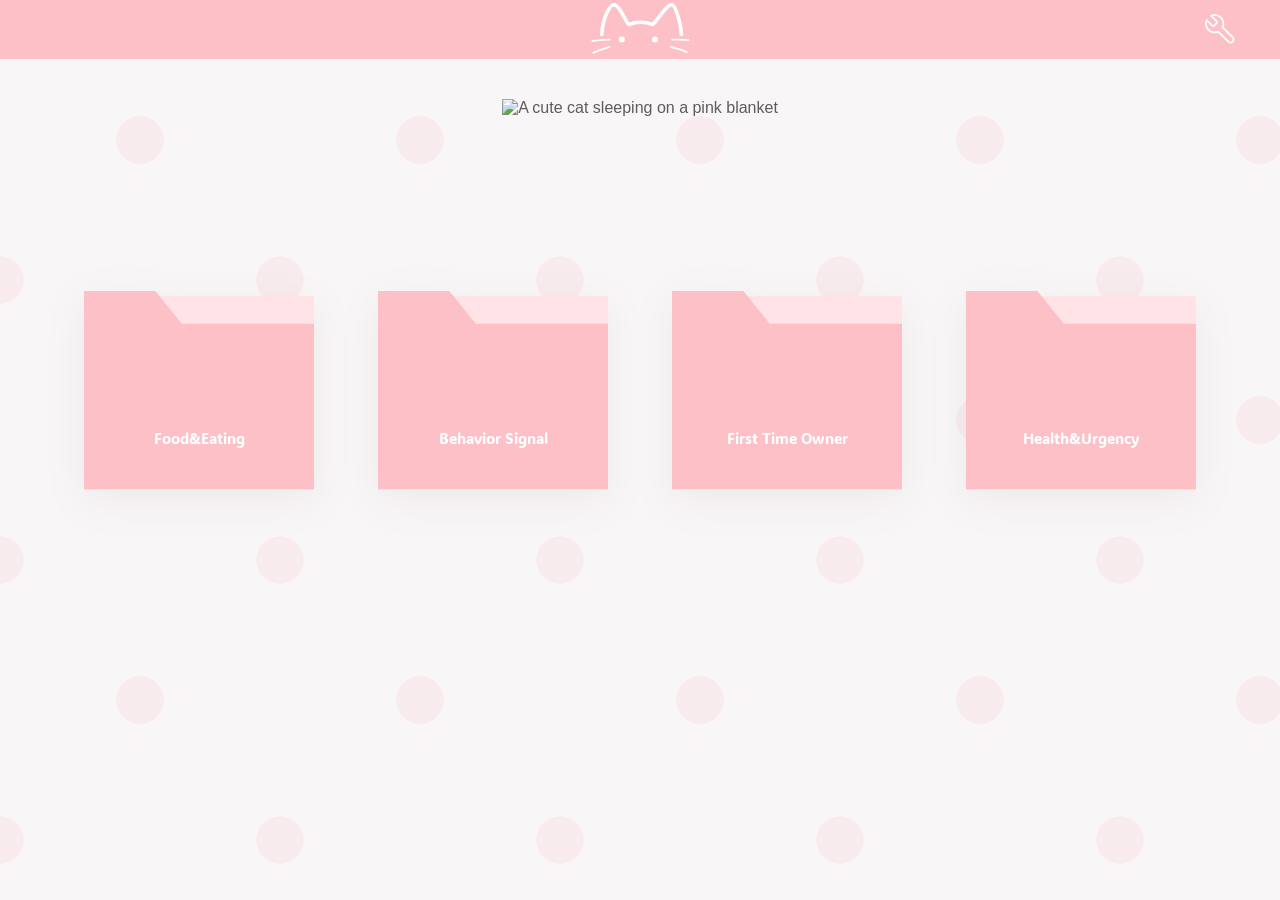
==== index.html @ c87b722d "Add files via upload" ====
<!DOCTYPE html>
<html lang="en">
<head>
  <meta charset="UTF-8" />
  <meta name="viewport" content="width=device-width, initial-scale=1.0" />
  <title>Cat Website</title>

  <link rel="preconnect" href="https://fonts.googleapis.com" />
  <link rel="preconnect" href="https://fonts.gstatic.com" crossorigin />
  <link
    href="https://fonts.googleapis.com/css2?family=ADLaM+Display&display=swap"
    rel="stylesheet"
  />

  <link rel="stylesheet" href="style.css" />
</head>
<body>
  <header class="topbar">
    <div class="topbar__inner">
      <a href="index.html" class="topbar__logo" aria-label="Homepage">
  <svg
    class="cat-logo"
    viewBox="0 0 83 45"
    fill="none"
    xmlns="http://www.w3.org/2000/svg"
    aria-hidden="true"
  >
    <g transform="translate(8.28, 0)">
      <path d="M1.5 26.2603C1.5 16.9193 7.14004 1.51274 11.4475 1.51274C16.5426 1.51274 22.3656 17.8898 23.7 17.8898C31.8279 15.1538 38.6058 16.02 43.2311 17.8898C45.2934 18.7235 54.9983 0.960403 59.7295 1.51274C63.0447 1.89978 67.6147 19.8308 67.6147 26.2603" 
            stroke="white" stroke-width="3" stroke-linecap="round"/>
    </g>

    <circle cx="26.35" cy="30.39" r="1.5" fill="white" stroke="white" stroke-width="2"/>
    <circle cx="54.01" cy="30.39" r="1.5" fill="white" stroke="white" stroke-width="2"/>

    <g transform="translate(0, 30.45)">
       <path d="M1.99408 1.18735C6.73536 0.576248 11.4442 -0.0415777 16.3011 0.0021981" stroke="white" stroke-width="1.5" stroke-linecap="round"/>
    </g>
    <g transform="translate(1.16, 36.34)">
       <path d="M1.57498 5.01765C5.97585 3.20123 10.3434 1.38677 15.0265 0.172501" stroke="white" stroke-width="1.5" stroke-linecap="round"/>
    </g>

    <g transform="translate(66.99, 30.45)">
       <path d="M1.29563 0.0649326C5.82014 -0.0153868 10.2534 -0.130958 14.9643 0.482423" stroke="white" stroke-width="1.5" stroke-linecap="round"/>
    </g>
    <g transform="translate(65.83, 36.34)">
       <path d="M1.42841 0.204898C5.78598 1.39742 10.0658 2.53031 14.4075 4.44113" stroke="white" stroke-width="1.5" stroke-linecap="round"/>
    </g>
  </svg>
</a>

      <button class="topbar__toolbtn" type="button" aria-label="Open toolbox">
        <svg
          class="tool-icon"
          viewBox="0 0 40 40"
          fill="none"
          xmlns="http://www.w3.org/2000/svg"
          aria-hidden="true"
        >
          <path
            d="M15.5 10.5C15.8054 10.8115 15.9764 11.2304 15.9764 11.6667C15.9764 12.1029 15.8054 12.5218 15.5 12.8333L12.8333 15.5C12.5218 15.8054 12.1029 15.9764 11.6667 15.9764C11.2304 15.9764 10.8115 15.8054 10.5 15.5L4.21667 9.21667C3.37861 11.0686 3.12486 13.1321 3.48924 15.1319C3.85361 17.1318 4.81881 18.9731 6.2562 20.4105C7.69359 21.8479 9.5349 22.8131 11.5348 23.1774C13.5346 23.5418 15.598 23.2881 17.45 22.45L28.9667 33.9667C29.6297 34.6297 30.529 35.0022 31.4667 35.0022C32.4043 35.0022 33.3036 34.6297 33.9667 33.9667C34.6297 33.3036 35.0022 32.4043 35.0022 31.4667C35.0022 30.529 34.6297 29.6297 33.9667 28.9667L22.45 17.45C23.2881 15.598 23.5418 13.5346 23.1774 11.5348C22.813 9.53491 21.8479 7.69359 20.4105 6.2562C18.9731 4.81881 17.1318 3.85361 15.1319 3.48924C13.1321 3.12486 11.0686 3.37861 9.21667 4.21667L15.4833 10.4833L15.5 10.5Z"
            stroke="currentColor"
            stroke-width="2"
            stroke-linecap="round"
            stroke-linejoin="round"
          />
        </svg>
      </button>
    </div>
  </header>

  <main>
    <section class="hero">
  <div class="container">
    <div class="hero__card">
      
      <img src="img/cat-hero.PNG" alt="A cute cat sleeping on a pink blanket" class="hero__PNG">

    </div>
  </div>
</section>

    <section class="folder-section">
      <div class="container">
        <div class="folder-grid">
          <a href="food-eating.html" class="folder-card folder-card--level-1" aria-label="Open Food and Eating page">
            <div class="folder-card__base-paper"></div>
            <div class="folder-card__sheet">
              <div class="folder-card__sheet-lines">
                <span></span>
                <span></span>
                <span></span>
              </div>
            </div>
            <svg
              class="folder-card__shape"
              viewBox="0 0 145 125"
              xmlns="http://www.w3.org/2000/svg"
              aria-hidden="true"
            >
              <path
                d="M0 125H145V20.5696H61.6515L44.9818 0H0V125Z"
                fill="currentColor"
              />
            </svg>
            <p class="folder-card__label">Food&amp;Eating</p>
          </a>

          <a href="behavior-signal.html" class="folder-card folder-card--level-1" aria-label="Open Behavior Signal page">
            <div class="folder-card__base-paper"></div>
            <div class="folder-card__sheet">
              <div class="folder-card__sheet-lines">
                <span></span>
                <span></span>
                <span></span>
              </div>
            </div>
            <svg
              class="folder-card__shape"
              viewBox="0 0 145 125"
              xmlns="http://www.w3.org/2000/svg"
              aria-hidden="true"
            >
              <path
                d="M0 125H145V20.5696H61.6515L44.9818 0H0V125Z"
                fill="currentColor"
              />
            </svg>
            <p class="folder-card__label">Behavior Signal</p>
          </a>

          <a href="#" class="folder-card folder-card--level-2" aria-label="Open First Time Owner page">
            <div class="folder-card__base-paper"></div>
            <div class="folder-card__sheet">
              <div class="folder-card__sheet-lines">
                <span></span>
                <span></span>
                <span></span>
              </div>
            </div>
            <svg
              class="folder-card__shape"
              viewBox="0 0 145 125"
              xmlns="http://www.w3.org/2000/svg"
              aria-hidden="true"
            >
              <path
                d="M0 125H145V20.5696H61.6515L44.9818 0H0V125Z"
                fill="currentColor"
              />
            </svg>
            <p class="folder-card__label">First Time Owner</p>
          </a>

          <a href="#" class="folder-card folder-card--level-3" aria-label="Open Health and Urgency page">
            <div class="folder-card__base-paper"></div>
            <div class="folder-card__sheet">
              <div class="folder-card__sheet-lines">
                <span></span>
                <span></span>
                <span></span>
              </div>
            </div>
            <svg
              class="folder-card__shape"
              viewBox="0 0 145 125"
              xmlns="http://www.w3.org/2000/svg"
              aria-hidden="true"
            >
              <path
                d="M0 125H145V20.5696H61.6515L44.9818 0H0V125Z"
                fill="currentColor"
              />
            </svg>
            <p class="folder-card__label">Health&amp;Urgency</p>
          </a>
        </div>
      </div>
    </section>
  </main>
</body>
</html>
---- style.css ----
/* ========== Reset ========== */
*,
*::before,
*::after {
  box-sizing: border-box;
}

html {
  font-size: 16px;
}

body,
h1,
h2,
h3,
p,
button {
  margin: 0;
  padding: 0;
}

button {
  font: inherit;
  border: none;
  background: none;
  cursor: pointer;
}

img,
svg {
  display: block;
  max-width: 100%;
}

a {
  color: inherit;
}

/* ========== Root ========== */
:root {
  --bg: #f8f6f7;
  --topbar-bg: #fec0c7;
  --topbar-height: 59px;
  --topbar-icon: #ffffff;

  --folder-pink: #fec0c7;
  --folder-light-pink: #ffe3e6;
  --folder-paper: #fcfcfc;

  --hero-gray: #d9d9d9;

  --page-padding: 20px;
  --max-width: 1440px;
  --content-width: 1280px;
}

/* ========== Base ========== */
body {
  min-height: 100vh;
  background: var(--bg);
  font-family: Arial, Helvetica, sans-serif;
  color: #5f5a5d;
}

.container {
  width: min(calc(100% - 40px), var(--content-width));
  margin: 0 auto;
}

/* ========== Background Design ========== */
body {
  background-color: #f8f6f7;
  
  background-image: 
    radial-gradient(rgba(254, 192, 199, 0.2) 12%, transparent 12%),
    radial-gradient(rgba(254, 192, 199, 0.2) 12%, transparent 12%);

  background-size: 280px 280px;

  background-position: 0 0, 140px 140px;

  background-attachment: fixed;
}

/* ========== Topbar ========== */
.topbar {
  width: 100%;
  height: var(--topbar-height);
  background: var(--topbar-bg);
}

.topbar__inner {
  position: relative;
  width: 100%;
  height: 100%;
  margin: 0 auto;
  padding: 0 var(--page-padding);
  display: flex;
  align-items: center;
  justify-content: center;
}

.topbar__logo {
  position: absolute;
  left: 50%;
  top: 50%;
  transform: translate(-50%, -50%);
  color: var(--topbar-icon);
  display: inline-flex;
  align-items: center;
  justify-content: center;
  text-decoration: none;
  line-height: 0;
}

.cat-logo {
  /* 移除固定的 width 和 height，改用 width 控制，height 自动跟随比例 */
  width: 100px; /* 你可以根据需要调整这个初始大小 */
  height: auto;
  display: block;
  flex: none;
  overflow: visible;
  /* 关键：确保线条在放大时不会显得过粗或过细 */
  vector-effect: non-scaling-stroke; 
}

/* 针对不同屏幕尺寸调整 Logo 大小 */
@media (max-width: 768px) {
  .cat-logo {
    width: 50px;
  }
}

@media (max-width: 480px) {
  .cat-logo {
    width: 40px;
  }
}
.topbar__logo svg {
  max-width: none;
}

.topbar__toolbtn {
  position: absolute;
  right: 35px;
  top: 50%;
  transform: translateY(-50%);
  width: 50px;
  height: 50px;
  padding: 0;
  background: transparent;
  color: var(--topbar-icon);
  display: inline-flex;
  align-items: center;
  justify-content: center;
  border-radius: 999px;
  transition: background-color 0.2s ease, transform 0.2s ease;
}

.topbar__toolbtn:hover {
  background: rgba(255, 255, 255, 0.14);
}

.topbar__toolbtn:active {
  transform: translateY(-50%) scale(0.96);
}

.topbar__toolbtn:focus-visible {
  outline: 2px solid rgba(255, 255, 255, 0.9);
  outline-offset: 2px;
}

.tool-icon {
  width: 35px;
  height: 35px;
}

/* ========== Hero ========== */
.hero {
 padding: 40px 0; 
  width: 100%;
  position: relative;
  z-index: 1;
}

.hero .container {
  width: 85% !important; /* 强制覆盖全局 width */
  max-width: none !important; /* 强制覆盖全局 max-width */
  margin: 0 auto !important;   /* 重新让它水平居中 */
  padding: 0;
  display: flex;
  align-items: center;
  justify-content: center;
}

.hero__card {
  position: relative;
  width: 70%;
  /* 移除原本的比例，让高度随图片内容自动变化 */
  aspect-ratio: auto; 
  background: transparent !important; /* 彻底透明 */
  background-color: transparent !important;
  box-shadow: none !important; /* 移除投影 */
  border: none !important; /* 移除边框 */
  border-radius: 0;
  
  overflow: visible; /* 允许猫咪身体部分“溢出”容器，更显灵动 */
  display: flex;
  justify-content: center;
}

.hero__placeholder {
  position: absolute;
  inset: 0;
  display: flex;
  align-items: center;
  justify-content: center;
  color: #ababab;
  font-size: 1rem;
}

.hero__img {
  width: 100%;
  height: 100%;
  
  /* 🌟 这是现代网页最标准的处理大图属性 🌟 */
  object-fit: cover; /* 确保图片完全填充容器，且不拉伸变形。只会裁切多余部分。 */
  
  /* 决定图片裁切时的对齐方式，如果你想露出图片顶部，可以设为 top */
  object-position: center; 
  
  display: block; /* 移除图片底部的默认微小间隙 */
}

/* ========== Folder Section ========== */
.folder-section {
  padding: 30px 0 72px;
  width: 100%;
}


.folder-section .container {
  width: 100% !important;   
  max-width: none !important; 
  margin: 0;                
  padding: 0 5vw;            
}


.folder-grid {
  display: grid;
  grid-template-columns: repeat(4,1fr);
  gap: clamp(20px, 5vw, 100px);
  width: 100%;
  padding: 60px var(--page-padding);
  align-items: end;
  justify-items: center;
}

/* ========== Folder Card ========== */
.folder-card {
  position: relative;
  width: min(100%, 280px);
  aspect-ratio: 145 / 148;
  display: block;
  text-decoration: none;
  background: none !important;
  background-color: transparent !important;
  overflow: visible;
  transition: transform 0.3s cubic-bezier(0.25, 0.8, 0.25, 1), 
              box-shadow 0.3s ease;
  filter: drop-shadow(0 10px 20px rgba(0, 0, 0, 0.05));
}

.folder-card__base-paper {
  position: absolute;
  left: 0;
  top: 17.6%;
  width: 100%;
  height: 82.4%;
  background: var(--folder-light-pink);
  z-index: 1;
}

.folder-card__sheet {
  position: absolute;
  left: 13.1%;
  top: 5%;
  width: 79.2%;
  height: 40%;
  background: var(--folder-paper);
  border: 1px solid var(--folder-pink);
  z-index: 2;
  transform: translateY(80px);
  transition: transform 0.32s ease;
  overflow: hidden;
}

.folder-card__sheet-lines {
  position: absolute;
  left: 10%;
  top: 24%;
  width: 70%;
  display: flex;
  flex-direction: column;
  gap: 11px;
}

.folder-card__sheet-lines span {
  display: block;
  height: 1px;
  background: var(--folder-pink);
}

.folder-card__sheet-lines span:nth-child(1),
.folder-card__sheet-lines span:nth-child(3) {
  width: 72%;
}

.folder-card__sheet-lines span:nth-child(2) {
  width: 100%;
}

.folder-card__shape {
  position: absolute;
  left: 0;
  top: 15.5%;
  width: 100%;
  height: 84.5%;
  color: var(--folder-pink);
  z-index: 3;
}

.folder-card__label {
  position: absolute;
  left: 50%;
  bottom: 18%;
  transform: translateX(-50%);
  z-index: 4;
  color: #ffffff;
  font-size: clamp(15px, 0.95vw, 19px);
  font-family: "ADLaM Display", Arial, sans-serif;
  font-weight: 400;
  white-space: nowrap;
}

/* hover */
.folder-card:hover .folder-card__sheet,
.folder-card:focus-visible .folder-card__sheet {
  transform: translateY(0);
}

.folder-card:hover,
.folder-card:focus-visible {
  transform: translateY(-10px); 
  filter: drop-shadow(0 15px 30px rgba(254, 192, 199, 0.4));
  
  /* 增加一个圆角，防止阴影在直角处显得生硬 */
  border-radius: 20px;
}

.folder-card:focus-visible {
  outline: 2px solid rgba(254, 192, 199, 0.7);
  outline-offset: 4px;
  border-radius: 8px;
}

/* staggered layout */
.folder-card--level-1 {
  margin-top: 0;
}

.folder-card--level-2 {
  margin-top: 4px;
}

.folder-card--level-3 {
  margin-top: 8px;
}

/* ========== Responsive ========== */
@media (max-width: 1024px) {
  .folder-grid {
    grid-template-columns: repeat(2, minmax(140px, 1fr));
    gap: 28px 40px;
  }
}

@media (max-width: 768px) {
  :root {
    --topbar-height: 56px;
    --page-padding: 16px;
  }

  .container {
    width: min(calc(100% - 32px), var(--content-width));
  }

  .cat-logo {
    width: 62px;
    height: auto;
  }

  .topbar__toolbtn {
    width: 36px;
    height: 36px;
  }

  .tool-icon {
    width: 22px;
    height: 22px;
  }

  .hero {
    padding: 16px 0 30px;
  }

  .folder-section {
    padding: 24px 0 56px;
  }
}

@media (max-width: 560px) {
  :root {
    --topbar-height: 52px;
    --page-padding: 12px;
  }

  .container {
    width: 95%;
    max-width: none;
  }

  .cat-logo {
    width: 56px;
  }

  .topbar__toolbtn {
    width: 34px;
    height: 34px;
  }

  .tool-icon {
    width: 20px;
    height: 20px;
  }

  .hero__card {
    min-height: 220px;
  }

  .folder-grid {
    grid-template-columns: 1fr;
    gap: 22px;
  }

  .folder-card {
    width: min(100%, 210px);
  }

  .folder-card--level-2,
  .folder-card--level-3 {
    margin-top: 0;
  }
}

/* ========== 资源分组样式 ========== */
.resource-group {
  margin-bottom: 60px;
}

.group-label {
  font-family: "ADLaM Display", sans-serif;
  font-size: 1.8rem;
  color: var(--folder-pink);
  margin-bottom: 25px;
  border-bottom: 2px dashed var(--folder-pink);
  display: inline-block;
  padding-right: 20px;
}

/* ========== 传送门卡片 (Portal Card) ========== */
.resource-grid {
  display: grid;
  grid-template-columns: repeat(auto-fill, minmax(300px, 1fr));
  gap: 25px;
}

.portal-card {
  background: white;
  padding: 30px;
  border-radius: 20px;
  text-decoration: none;
  display: flex;
  flex-direction: column;
  border: 1px solid rgba(254, 192, 199, 0.3);
  transition: all 0.3s cubic-bezier(0.25, 0.8, 0.25, 1);
  position: relative;
  overflow: hidden;
}

.portal-card:hover {
  transform: translateY(-8px);
  box-shadow: 0 15px 35px rgba(254, 192, 199, 0.2);
  border-color: var(--folder-pink);
}

.portal-card h3 {
  font-size: 1.25rem;
  color: #5f5a5d;
  margin-bottom: 12px;
}

.portal-card p {
  font-size: 0.95rem;
  color: #888;
  line-height: 1.6;
  flex-grow: 1; /* 确保简介占满空间，让链接始终在底部 */
  margin-bottom: 20px;
}

.portal-link {
  font-weight: bold;
  font-size: 0.9rem;
  color: var(--folder-pink);
  align-self: flex-start;
}

/* 工具类卡片的特殊标识 */
.portal-card--tool {
  background: linear-gradient(to bottom right, #ffffff, #fffafa);
  border-left: 6px solid var(--folder-pink);
}

.portal-card__tags {
  display: flex;
  gap: 8px;
  margin-bottom: 15px;
}

.portal-card__tags span {
  font-size: 0.7rem;
  padding: 4px 8px;
  background: var(--folder-light-pink);
  color: #ff8a98;
  border-radius: 4px;
  font-weight: bold;
}

/* ========== 子页面行排版 ========== */
.resource-row {
  margin-bottom: 60px;
  position: relative;
}

.row-title {
  font-family: "ADLaM Display", sans-serif;
  font-size: 2.2rem;
  color: #ff8a98; /* 使用你 Logo 的粉色 */
  margin-bottom: 30px;
  margin-left: 10px;
}

/* ========== 轮播容器 ========== */
.carousel-container {
  display: flex;
  align-items: center;
  gap: 15px;
  position: relative;
}

.carousel-track {
  display: flex;
  gap: 30px;
  overflow-x: auto; /* 允许横向滚动 */
  padding: 20px 10px;
  scroll-behavior: smooth;
}

/* 隐藏滚动条 */
.carousel-track::-webkit-scrollbar {
  display: none;
}

/* ========== 资源卡片 (重点设计) ========== */
.resource-card {
  flex: 0 0 320px; /* 固定卡片宽度 */
  background: white;
  border-radius: 40px; /* 超大圆角 */
  padding: 20px;
  text-decoration: none;
  border: 2px solid #ffe3e6;
  
  /* 🌟 核心设计：把波点作为卡片的内部背景 🌟 */
  background-image: radial-gradient(#fec0c7 15%, transparent 15%);
  background-size: 20px 20px;
  
  transition: transform 0.3s ease, box-shadow 0.3s ease;
  display: flex;
  flex-direction: column;
  gap: 15px;
}

.resource-card:hover {
  transform: translateY(-10px);
  box-shadow: 0 15px 30px rgba(254, 192, 199, 0.3);
}

.resource-card__preview {
  width: 100%;
  aspect-ratio: 1 / 1.1; /* 纵向长方形 */
  background: #c4c4c4; /* 灰色占位 */
  border-radius: 30px;
  border: 2px solid transparent;
  transition: border-color 0.3s;
}


.resource-card__info h3 {
  font-family: Arial, sans-serif;
  font-weight: bold;
  font-size: 1.1rem;
  color: #ff4d61;
  line-height: 1.3;
  padding: 0 10px 10px;
}

/* ========== 箭头样式 ========== */
.arrow {
  font-size: 2rem;
  color: #ffe3e6;
  transition: color 0.2s;
  z-index: 10;
}

.arrow:hover {
  color: #ff8a98;
}

/* ========== 子页面背景去波点 (针对 body.subpage-flat) ========== */
body.subpage-flat {
  background-image: none !important; /* 移除波点 */
  background-color: #ffffff;         /* 设置纯白背景 */
}

/* 确保子页面的标题居中或有间距 */
.subpage-flat .page-title {
  font-family: "ADLaM Display", sans-serif;
  font-size: 3rem;
  color: #ff8a98;
  margin: 40px 0;
  text-align: left;
}

/* 🌟 修复居中：确保子页面容器与首页一致 */
.subpage-content {
  padding: 60px 0;
  width: 100%;
}

.subpage-content .container {
  /* 强制居中并与首页对齐宽度 */
  width: min(calc(100% - 40px), var(--content-width)) !important;
  margin: 0 auto !important;
}

/* 🌟 修复看不完整：调整轨道内边距和溢出 */
.carousel-track {
  display: flex;
  gap: 30px;
  overflow-x: auto;
  /* 增加左右内边距，确保卡片阴影和边框不被切断 */
  padding: 20px 5px 40px; 
  scroll-behavior: smooth;
  /* 确保卡片不会被拉伸 */
  align-items: flex-start;
}

/* 🌟 修复卡片大小：稍微缩小一点宽度以适应排版 */
.resource-card {
  flex: 0 0 280px; /* 从 320px 调小到 280px */
  min-height: 380px;
  /* ...原有其他样式保持... */
}

/* 🌟 修复标题：确保与首页 ADLaM Display 字体一致 */
.row-title {
  font-family: "ADLaM Display", sans-serif;
  color: #fec0c7; /* 使用首页的 --folder-pink */
  text-align: left;
  margin-bottom: 20px;
}

/* ========== 🌟 最终修复：解决卡片遮挡与箭头定位 🌟 ========== */

/* 1. 确保最外层容器不切边 */
.carousel-container {
  position: relative;
  display: flex;
  align-items: center;
  width: 100%;
  /* 允许卡片的阴影和悬浮效果超出这个容器显示 */
  overflow: visible !important; 
}

/* 2. 优化滚动轨道：增加右侧呼吸空间 */
.carousel-track {
  display: flex;
  gap: 30px;
  overflow-x: auto;
  /* 🌟 调整为上下左右均匀的内边距 */
  padding: 20px 0 40px; 
  scroll-behavior: smooth;
  width: 100%;
  
  /* 保持隐藏滚动条，让视觉更纯净 */
  scrollbar-width: none; 
  -ms-overflow-style: none;
}

.carousel-track::-webkit-scrollbar {
  display: none;
}

/* 3. 重新设计箭头：让它绝对定位在两侧，不占空间 */
.arrow {
  position: absolute;
  top: 50%;
  transform: translateY(-50%);
  z-index: 100; /* 确保在卡片上方 */
  width: 44px;
  height: 44px;
  background: white;
  border-radius: 50%;
  box-shadow: 0 4px 12px rgba(254, 192, 199, 0.4); /* 粉色调阴影 */
  color: #ff8a98;
  display: flex;
  align-items: center;
  justify-content: center;
  font-size: 1.5rem;
  transition: all 0.2s ease;
  border: 1px solid #ffe3e6;
  cursor: pointer;
}

.arrow:hover {
  background: var(--folder-pink);
  color: white;
  transform: translateY(-50%) scale(1.1);
}


/* 5. 确保卡片不会被挤压变瘦 */
.resource-card {
  flex: 0 0 280px !important; /* 强制锁定宽度 */
  min-width: 280px;
}

/* 🌟 核心：子页面基础布局修复 */
.subpage-flat .subpage-content {
  padding: 40px 0 80px;
  overflow: hidden; /* 防止横向滚动条撑开整个页面 */
}

/* 🌟 核心：Carousel 容器允许阴影溢出 */
.carousel-container {
  width: 100%;
  overflow: visible !important; 
  position: relative;
}

/* 🌟 核心：滚动轨道增加内边距 */
.carousel-track {
  display: flex;
  gap: 30px;
  overflow-x: auto;
  /* 增加左右 padding (如 20px)，防止第一张和最后一张卡片的阴影被切断 */
  padding: 20px 20px 40px 10px; 
  scroll-behavior: smooth;
  scrollbar-width: none; /* 隐藏火狐滚动条 */
}

.carousel-track::-webkit-scrollbar {
  display: none; /* 隐藏谷歌滚动条 */
}

/* 🌟 核心：卡片固定宽度，防止被压扁 */
.resource-card {
  flex: 0 0 280px !important;
  min-width: 280px;
  /* 继承你之前的波点背景和圆角设计... */
}

/* ========== 🌟 最终居中与遮挡修复 🌟 ========== */

/* 1. 调整子页面主容器，确保它和首页一样宽且居中 */
.subpage-container {
  max-width: 1280px !important;
  margin: 0 auto !important;
  padding: 0 20px;
  overflow: visible !important; /* 允许阴影溢出 */
}

/* 2. 创建一个“全宽溢出”的容器 */
.carousel-full-width {
  width: 100%;
  position: relative;
  overflow: visible !important;
}

/* 3. 核心修改：通过 Padding 实现第一张卡片对齐 */
.carousel-track {
  display: flex;
  gap: 30px;
  overflow-x: auto;
  
  /* 🌟 下面这个 padding-left 确保卡片在 1280px 范围内起始 */
  /* 同时给卡片四周留出阴影所需的空间，防止被截断 */
  padding: 20px 40px 60px 5px; 
  
  scroll-behavior: smooth;
  scrollbar-width: none;
  -ms-overflow-style: none;
}

.carousel-track::-webkit-scrollbar {
  display: none;
}

/* 4. 强制卡片宽度，防止被压扁 */
.resource-card {
  flex: 0 0 280px !important;
  min-width: 280px;
  /* 保持波点背景... */
  background-image: radial-gradient(#fec0c7 15%, transparent 15%);
  background-size: 20px 20px;
}

/* 5. 标题对齐微调 */
.row-title {
  font-family: "ADLaM Display", sans-serif;
  color: #ffb1bb; 
  font-size: 2.2rem;
  margin-bottom: 25px;
  text-align: left;
}

/* ========== 资源行基础布局 ========== */
.resource-row {
  margin-bottom: 80px;
  width: 100%;
}

/* 🌟 核心：允许轨道在小窗口下自由溢出并滑动 */
.carousel-full-width {
  width: 100%;
  position: relative;
  /* 必须设置为 visible，否则卡片的浮动和阴影会被切断 */
  overflow: visible !important; 
}

.carousel-track {
  display: flex;
  gap: 30px;
  
  /* 🌟 核心：开启横向滚动 */
  overflow-x: auto !important; 
  overflow-y: visible;
  
  /* 增加左右 Padding，确保首尾卡片阴影完整，并给右侧留出滑动余量 */
  padding: 20px 40px 60px 5px; 
  
  /* 平滑滚动与移动端优化 */
  scroll-behavior: smooth;
  -webkit-overflow-scrolling: touch; 
  
  /* 隐藏原生滚动条 */
  scrollbar-width: none;
}

.carousel-track::-webkit-scrollbar {
  display: none;
}

/* 🌟 核心：防止卡片被挤压变小 */
.resource-card {
  /* flex-shrink 设为 0 是关键，防止卡片在空间不足时缩水 */
  flex: 0 0 280px !important; 
  min-width: 280px;
  background-color: white;
  border-radius: 40px;
  padding: 20px;
  border: 2px solid #ffe3e6;
  background-image: radial-gradient(#fec0c7 15%, transparent 15%);
  background-size: 20px 20px;
  transition: transform 0.3s ease, box-shadow 0.3s ease;
}

.resource-card:hover {
  transform: translateY(-10px);
  box-shadow: 0 15px 30px rgba(254, 192, 199, 0.3);
}

/* 响应式微调 */
@media (max-width: 768px) {
  .row-title {
    font-size: 1.8rem;
    margin-left: 5px;
  }
  .carousel-track {
    gap: 20px; /* 窄屏时缩小间距 */
  }
}

/* ========== 🌟 资源卡片图片处理 🌟 ========== */

/* 1. 调整原来的预览容器，使其变为溢出隐藏，包裹住图片 */
.resource-card__preview {
  width: 100%;
  aspect-ratio: 1 / 1.1; /* 保持你原来的长方形比例 */
  border-radius: 30px;    /* 稍微小一点的圆角，嵌套在卡片内 */
  overflow: hidden;       /* 🌟 关键：裁剪超出圆角部分的图片 */
  position: relative;
  
  /* 去掉原来的灰色背景和占位边框（如果你想完全露出图片） */
  background: #fdf0f1;   /* 如果图片加载失败，显示一个淡淡的底色 */
  border: none !important;
}

/* 2. 定义图片的显示逻辑 */
.card-image {
  width: 100%;
  height: 100%;
  
  /* 🌟 核心：object-fit: cover 🌟 */
  /* 这行代码非常重要！它让图片像背景图一样填充整个容器，
     自动居中、裁剪多余部分，且绝对不会拉伸变形。 */
  object-fit: cover; 
  
  object-position: center; /* 确保猫咪的脸在中央 */
  transition: transform 0.5s ease; /* 给图片本身加个微小的放大动画 */
}

/* 3. Hover 时的联动效果：卡片浮起，图片微调 */
.resource-card:hover .card-image {
  transform: scale(1.05); /* 鼠标悬停时，图片微微放大，更有动感 */
}

/* ========== (可选) 视频卡片的播放图标 ========== */
.play-overlay {
  position: absolute;
  top: 50%;
  left: 50%;
  transform: translate(-50%, -50%);
  background: rgba(255, 255, 255, 0.8);
  color: #ff8a98;
  width: 60px;
  height: 60px;
  border-radius: 50%;
  display: flex;
  align-items: center;
  justify-content: center;
  font-size: 1.5rem;
  box-shadow: 0 4px 15px rgba(0,0,0,0.2);
  opacity: 0.8;
  transition: opacity 0.3s;
}

.resource-card:hover .play-overlay {
  opacity: 1;
  background: white;
}

/* ========== 🌟 核心功能：横向滚动轨道 🌟 ========== */

.carousel-full-width {
  width: 100%;
  /* 允许卡片阴影溢出容器，防止被“白墙”切断 */
  overflow: visible !important; 
  position: relative;
}

.carousel-track {
  display: flex;
  gap: 30px;
  overflow-x: auto !important; 
  overflow-y: visible;
  
  /* 🌟 核心修改：增加左侧内边距 (从 5px 增加到 60px 或更多) */
  /* 这样第一张卡片起始位置就会向右移动，视觉上更居中 */
  padding: 5px 60px 60px 60px; 
  
  /* 🌟 配合修改：为了抵消增加的 padding 对滚动条位置的影响 */
  margin-left: 0; 
  
  scroll-behavior: smooth;
  scrollbar-width: none;
  -webkit-overflow-scrolling: touch;
}

/* 确保标题也同步往右挪一点，保持对齐 */
.row-title {
  margin-left: 60px; /* 与轨道的 padding-left 保持一致 */
  margin-bottom: 25px;
  font-family: "ADLaM Display", sans-serif;
  color: #ffb1bb; 
  font-size: 2.2rem;
  text-align: left;
}

.carousel-track::-webkit-scrollbar {
  display: none; /* Chrome/Safari */
}

/* 🌟 核心：防止卡片在窗口缩小时被压扁 🌟 */
.resource-card {
  /* 0 0 280px 分别代表：不放大、不缩小、固定宽度为 280px */
  flex: 0 0 280px !important; 
  min-width: 280px;
  
  /* 保持原有的卡片样式 */
  background-color: white;
  border-radius: 40px;
  transition: transform 0.3s ease, box-shadow 0.3s ease;
}

/* ========== 🌟 极简主义：纯符号悬浮箭头 🌟 ========== */

.carousel-full-width {
  position: relative;
  display: flex;
  align-items: center;
  /* 🌟 核心：允许符号溢出容器，防止被切断 */
  overflow: visible !important; 
}

.nav-arrow {
  position: absolute;
  top: 50%;
  transform: translateY(-50%);
  z-index: 999; /* 确保在卡片上方 */
  
  /* 🌟 修改点 1：去掉所有容器属性 */
  background: none !important;
  border: none !important;
  border-radius: 0 !important;
  box-shadow: none !important;
  
  /* 🌟 修改点 2：设置符号的样式 */
  color: #ff8a98;       /* 默认粉色符号 */
  font-size: 2.5rem;    /* 调大符号尺寸 */
  font-family: Arial, sans-serif; /* 使用更锐利的字体符号 */
  font-weight: bold;    /* 加粗符号 */
  
  display: flex;
  align-items: center;
  justify-content: center;
  cursor: pointer;
  transition: all 0.3s ease;
  
  /* 保持默认显示 */
  opacity: 1 !important; 
  visibility: visible !important;
  pointer-events: auto !important; 
}

/* 🌟 修改点 3：Hover 时的极简动画 */
.nav-arrow:hover {
  color: #fec0c7;       /* Hover 时变淡粉色 */
  transform: translateY(-50%) scale(1.2); /* 微微放大符号 */
}

/* 🌟 修改点 4：精准定位纯符号位置 */
.left-arrow {
  left: -30px; /* 符号挂在左侧，留出间距 */
}

.right-arrow {
  right: -30px; /* 符号挂在右侧，留出间距 */
}

/* 移动端依然隐藏 */
@media (max-width: 768px) {
  .nav-arrow {
    display: none !important;
  }
}
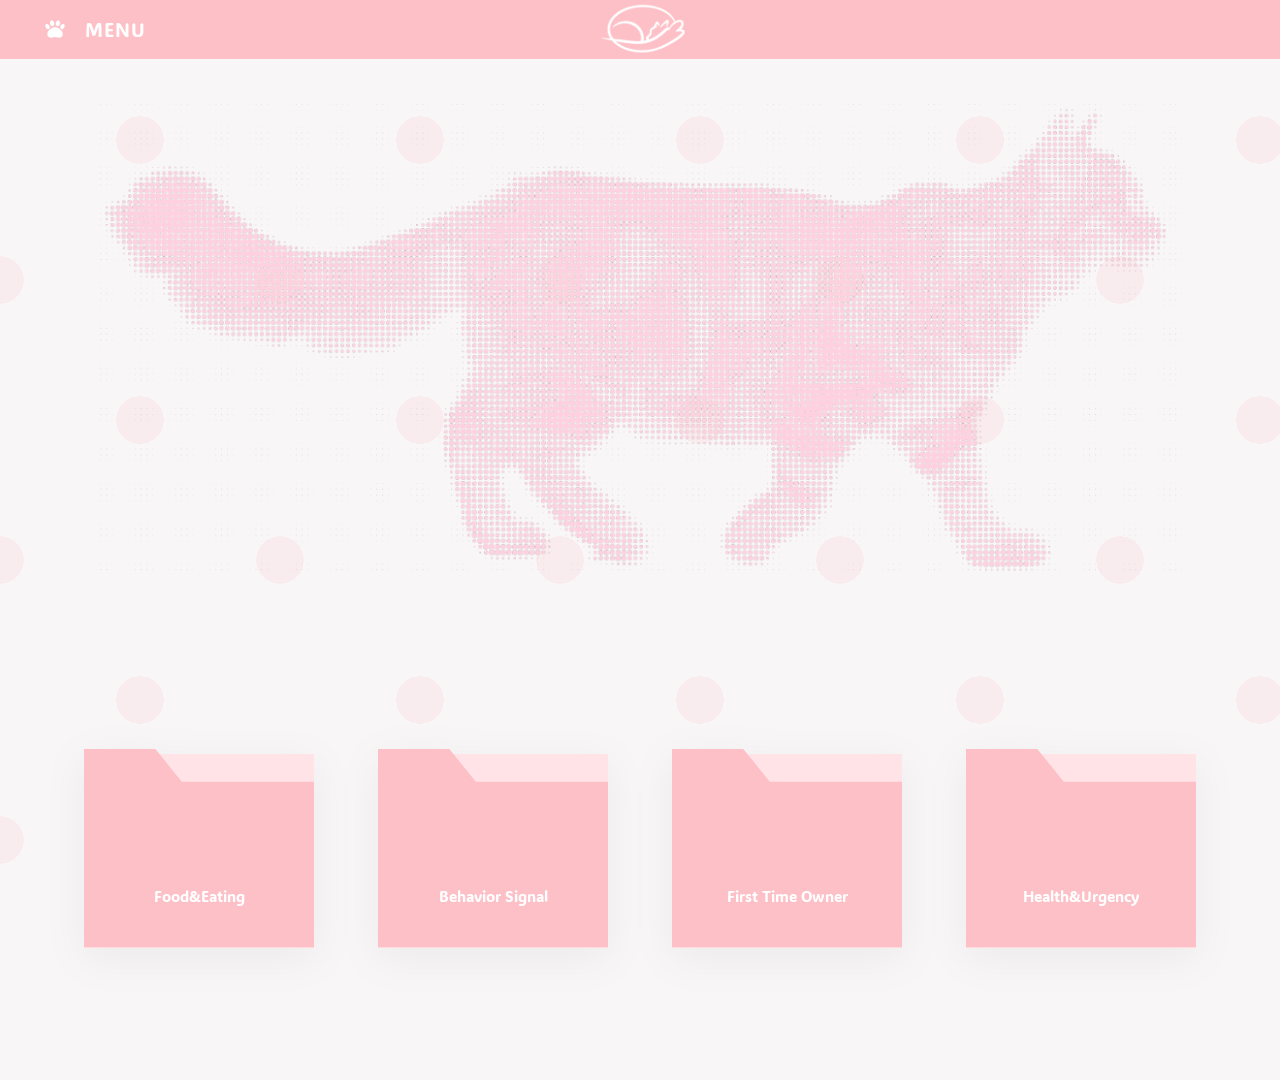
==== commit 6af37c67: "Add files via upload" ====
--- a/index.html
+++ b/index.html
@@ -18,54 +18,61 @@
   <header class="topbar">
     <div class="topbar__inner">
       <a href="index.html" class="topbar__logo" aria-label="Homepage">
-  <svg
-    class="cat-logo"
-    viewBox="0 0 83 45"
-    fill="none"
-    xmlns="http://www.w3.org/2000/svg"
-    aria-hidden="true"
-  >
-    <g transform="translate(8.28, 0)">
-      <path d="M1.5 26.2603C1.5 16.9193 7.14004 1.51274 11.4475 1.51274C16.5426 1.51274 22.3656 17.8898 23.7 17.8898C31.8279 15.1538 38.6058 16.02 43.2311 17.8898C45.2934 18.7235 54.9983 0.960403 59.7295 1.51274C63.0447 1.89978 67.6147 19.8308 67.6147 26.2603" 
-            stroke="white" stroke-width="3" stroke-linecap="round"/>
-    </g>
-
-    <circle cx="26.35" cy="30.39" r="1.5" fill="white" stroke="white" stroke-width="2"/>
-    <circle cx="54.01" cy="30.39" r="1.5" fill="white" stroke="white" stroke-width="2"/>
-
-    <g transform="translate(0, 30.45)">
-       <path d="M1.99408 1.18735C6.73536 0.576248 11.4442 -0.0415777 16.3011 0.0021981" stroke="white" stroke-width="1.5" stroke-linecap="round"/>
-    </g>
-    <g transform="translate(1.16, 36.34)">
-       <path d="M1.57498 5.01765C5.97585 3.20123 10.3434 1.38677 15.0265 0.172501" stroke="white" stroke-width="1.5" stroke-linecap="round"/>
-    </g>
-
-    <g transform="translate(66.99, 30.45)">
-       <path d="M1.29563 0.0649326C5.82014 -0.0153868 10.2534 -0.130958 14.9643 0.482423" stroke="white" stroke-width="1.5" stroke-linecap="round"/>
-    </g>
-    <g transform="translate(65.83, 36.34)">
-       <path d="M1.42841 0.204898C5.78598 1.39742 10.0658 2.53031 14.4075 4.44113" stroke="white" stroke-width="1.5" stroke-linecap="round"/>
-    </g>
-  </svg>
+<a href="index.html" class="topbar__logo" aria-label="Homepage">
+  <img src="img/logo.png" alt="Cat Website Logo" class="cat-logo-png">
 </a>
 
-      <button class="topbar__toolbtn" type="button" aria-label="Open toolbox">
-        <svg
-          class="tool-icon"
-          viewBox="0 0 40 40"
-          fill="none"
-          xmlns="http://www.w3.org/2000/svg"
-          aria-hidden="true"
-        >
-          <path
-            d="M15.5 10.5C15.8054 10.8115 15.9764 11.2304 15.9764 11.6667C15.9764 12.1029 15.8054 12.5218 15.5 12.8333L12.8333 15.5C12.5218 15.8054 12.1029 15.9764 11.6667 15.9764C11.2304 15.9764 10.8115 15.8054 10.5 15.5L4.21667 9.21667C3.37861 11.0686 3.12486 13.1321 3.48924 15.1319C3.85361 17.1318 4.81881 18.9731 6.2562 20.4105C7.69359 21.8479 9.5349 22.8131 11.5348 23.1774C13.5346 23.5418 15.598 23.2881 17.45 22.45L28.9667 33.9667C29.6297 34.6297 30.529 35.0022 31.4667 35.0022C32.4043 35.0022 33.3036 34.6297 33.9667 33.9667C34.6297 33.3036 35.0022 32.4043 35.0022 31.4667C35.0022 30.529 34.6297 29.6297 33.9667 28.9667L22.45 17.45C23.2881 15.598 23.5418 13.5346 23.1774 11.5348C22.813 9.53491 21.8479 7.69359 20.4105 6.2562C18.9731 4.81881 17.1318 3.85361 15.1319 3.48924C13.1321 3.12486 11.0686 3.37861 9.21667 4.21667L15.4833 10.4833L15.5 10.5Z"
-            stroke="currentColor"
-            stroke-width="2"
-            stroke-linecap="round"
-            stroke-linejoin="round"
-          />
-        </svg>
-      </button>
+</a>
+
+      <button class="menu-trigger" id="menu-open" aria-label="Open Menu">
+      <img src="img/Menu icon.png" alt="Menu" class="menu-paw-icon">
+      <span class="menu-text">Menu</span>
+    </button>
+
+    <a href="index.html" class="topbar__logo">
+      </a>
+  </div>
+</header>
+
+<div class="menu-overlay" id="menu-overlay"></div>
+<nav class="side-menu" id="side-menu">
+  <div class="menu-list">
+    <a href="all-articles.html" class="menu-item">Articles</a>
+    <a href="all-guidelines.html" class="menu-item">Guidelines</a>
+    <a href="all-videos.html" class="menu-item">Videos</a>
+    <a href="all-tools.html" class="menu-item">Tools</a>
+  </div>
+</nav>
+
+<script>
+    document.addEventListener('DOMContentLoaded', () => {
+      const menuTrigger = document.getElementById('menu-open');
+      const sideMenu = document.getElementById('side-menu');
+      const menuOverlay = document.getElementById('menu-overlay');
+
+      // 切换菜单
+      menuTrigger.addEventListener('click', (e) => {
+        e.stopPropagation();
+        sideMenu.classList.toggle('active');
+        menuOverlay.classList.toggle('active');
+      });
+
+      // 点击遮罩收回
+      menuOverlay.addEventListener('click', () => {
+        sideMenu.classList.remove('active');
+        menuOverlay.classList.remove('active');
+      });
+
+      // 点击菜单项后收回
+      const menuItems = document.querySelectorAll('.menu-item');
+      menuItems.forEach(item => {
+        item.addEventListener('click', () => {
+          sideMenu.classList.remove('active');
+          menuOverlay.classList.remove('active');
+        });
+      });
+    });
+  </script>
     </div>
   </header>
 
@@ -129,7 +136,7 @@
             <p class="folder-card__label">Behavior Signal</p>
           </a>
 
-          <a href="#" class="folder-card folder-card--level-2" aria-label="Open First Time Owner page">
+          <a href="first-time-owner.html" class="folder-card folder-card--level-2" aria-label="Open First Time Owner page">
             <div class="folder-card__base-paper"></div>
             <div class="folder-card__sheet">
               <div class="folder-card__sheet-lines">
@@ -152,7 +159,7 @@
             <p class="folder-card__label">First Time Owner</p>
           </a>
 
-          <a href="#" class="folder-card folder-card--level-3" aria-label="Open Health and Urgency page">
+          <a href="health-urgency.html" class="folder-card folder-card--level-3" aria-label="Open Health and Urgency page">
             <div class="folder-card__base-paper"></div>
             <div class="folder-card__sheet">
               <div class="folder-card__sheet-lines">
--- a/style.css
+++ b/style.css
@@ -113,67 +113,26 @@
   line-height: 0;
 }
 
-.cat-logo {
-  /* 移除固定的 width 和 height，改用 width 控制，height 自动跟随比例 */
-  width: 100px; /* 你可以根据需要调整这个初始大小 */
-  height: auto;
+
+.cat-logo-png {
+  /* 调整高度以匹配你的 Topbar (59px) */
+  height: 120px; 
+  min-height: 120px;
+  width: auto; /* 保持图片比例 */
   display: block;
-  flex: none;
-  overflow: visible;
-  /* 关键：确保线条在放大时不会显得过粗或过细 */
-  vector-effect: non-scaling-stroke; 
-}
-
-/* 针对不同屏幕尺寸调整 Logo 大小 */
+  
+  /* 如果 PNG 背景不是透明的，可以加一个圆角或滤镜 */
+  object-fit: contain; 
+}
+
+/* 移动端适配 */
 @media (max-width: 768px) {
-  .cat-logo {
-    width: 50px;
-  }
-}
-
-@media (max-width: 480px) {
-  .cat-logo {
-    width: 40px;
-  }
-}
-.topbar__logo svg {
-  max-width: none;
-}
-
-.topbar__toolbtn {
-  position: absolute;
-  right: 35px;
-  top: 50%;
-  transform: translateY(-50%);
-  width: 50px;
-  height: 50px;
-  padding: 0;
-  background: transparent;
-  color: var(--topbar-icon);
-  display: inline-flex;
-  align-items: center;
-  justify-content: center;
-  border-radius: 999px;
-  transition: background-color 0.2s ease, transform 0.2s ease;
-}
-
-.topbar__toolbtn:hover {
-  background: rgba(255, 255, 255, 0.14);
-}
-
-.topbar__toolbtn:active {
-  transform: translateY(-50%) scale(0.96);
-}
-
-.topbar__toolbtn:focus-visible {
-  outline: 2px solid rgba(255, 255, 255, 0.9);
-  outline-offset: 2px;
-}
-
-.tool-icon {
-  width: 35px;
-  height: 35px;
-}
+  .cat-logo-png {
+    height: 32px;
+  }
+}
+
+
 
 /* ========== Hero ========== */
 .hero {
@@ -194,19 +153,13 @@
 }
 
 .hero__card {
-  position: relative;
-  width: 70%;
-  /* 移除原本的比例，让高度随图片内容自动变化 */
-  aspect-ratio: auto; 
-  background: transparent !important; /* 彻底透明 */
-  background-color: transparent !important;
-  box-shadow: none !important; /* 移除投影 */
-  border: none !important; /* 移除边框 */
-  border-radius: 0;
-  
-  overflow: visible; /* 允许猫咪身体部分“溢出”容器，更显灵动 */
+height: auto !important; 
+  min-height: auto !important;
+  aspect-ratio: auto !important; 
+  background: transparent;
   display: flex;
   justify-content: center;
+  align-items: center;
 }
 
 .hero__placeholder {
@@ -221,15 +174,11 @@
 
 .hero__img {
   width: 100%;
-  height: 100%;
+  height: auto;
   
   /* 🌟 这是现代网页最标准的处理大图属性 🌟 */
-  object-fit: cover; /* 确保图片完全填充容器，且不拉伸变形。只会裁切多余部分。 */
-  
-  /* 决定图片裁切时的对齐方式，如果你想露出图片顶部，可以设为 top */
-  object-position: center; 
-  
-  display: block; /* 移除图片底部的默认微小间隙 */
+  object-fit: contain; 
+  display: block; 
 }
 
 /* ========== Folder Section ========== */
@@ -797,7 +746,10 @@
 .subpage-container {
   max-width: 1280px !important;
   margin: 0 auto !important;
-  padding: 0 20px;
+  padding-top: 100px;
+  padding-left: 0px; 
+  padding-right: 0px;
+  box-sizing: border-box;
   overflow: visible !important; /* 允许阴影溢出 */
 }
 
@@ -816,7 +768,7 @@
   
   /* 🌟 下面这个 padding-left 确保卡片在 1280px 范围内起始 */
   /* 同时给卡片四周留出阴影所需的空间，防止被截断 */
-  padding: 20px 40px 60px 5px; 
+  padding: 20px 0 60px 0; 
   
   scroll-behavior: smooth;
   scrollbar-width: none;
@@ -1072,11 +1024,11 @@
 
 /* 🌟 修改点 4：精准定位纯符号位置 */
 .left-arrow {
-  left: -30px; /* 符号挂在左侧，留出间距 */
+  left: -50px; /* 符号挂在左侧，留出间距 */
 }
 
 .right-arrow {
-  right: -30px; /* 符号挂在右侧，留出间距 */
+  right: -50px; /* 符号挂在右侧，留出间距 */
 }
 
 /* 移动端依然隐藏 */
@@ -1084,4 +1036,256 @@
   .nav-arrow {
     display: none !important;
   }
+}
+
+/* 弹窗遮罩背景 */
+.modal-overlay {
+  display: none; /* 初始隐藏 */
+  position: fixed;
+  top: 0; left: 0;
+  width: 100%; height: 100%;
+  background: rgba(254, 192, 199, 0.4); /* 半透明粉色 */
+  backdrop-filter: blur(8px); /* 毛玻璃模糊效果 */
+  z-index: 9999;
+  justify-content: center;
+  align-items: center;
+}
+
+/* 预览小窗口容器 */
+.modal-content {
+  position: relative;
+  width: 85%;  /* 宽度占屏幕的85% */
+  height: 85%; /* 高度占屏幕的85% */
+  background: white;
+  border-radius: 40px; /* 延续你的大圆角风格 */
+  box-shadow: 0 20px 60px rgba(0,0,0,0.15);
+  overflow: hidden;
+  border: 5px solid white;
+}
+
+/* 关闭按钮样式 */
+.modal-close {
+  position: absolute;
+  top: 25px; right: 25px;
+  width: 45px; height: 45px;
+  background: white;
+  border-radius: 50%;
+  font-size: 32px;
+  line-height: 45px;
+  color: #ff8a98;
+  cursor: pointer;
+  box-shadow: 0 4px 15px rgba(0,0,0,0.1);
+  display: flex; align-items: center; justify-content: center;
+  z-index: 100;
+  transition: transform 0.2s ease;
+}
+
+.modal-close:hover {
+  transform: scale(1.1);
+}
+
+/* Iframe 填充整个窗口 */
+#preview-frame {
+  width: 100%;
+  height: 100%;
+  border: none;
+}
+
+.modal-header {
+  position: absolute;
+  top: 0;
+  left: 0;
+  width: 100%;
+  padding: 15px 25px;
+  display: flex;
+  justify-content: space-between;
+  align-items: center;
+  z-index: 101;
+  background: rgba(255, 255, 255, 0.9);
+}
+
+#modal-external-link {
+  color: #ff8a98;
+  text-decoration: none;
+  font-weight: bold;
+  font-size: 0.9rem;
+}
+
+/* ========== 侧边菜单动效 ========== */
+.side-menu {
+  position: fixed;
+  top: 0;
+  left: 0;
+  width: 50%;
+  min-width: 300px;
+  height: 100%;
+  background-color: var(--topbar-bg);
+  z-index: 10000;
+  display: flex;
+  flex-direction: column;
+  justify-content: center;
+  padding-left: 8%;
+
+  /* 🌟 原点坐标：根据你的 left: 35px + 图标一半宽度计算 */
+  clip-path: circle(0% at 55px 30px); 
+  
+  /* 🌟 动画必须放在这里，控制收和放 */
+  transition: clip-path 0.9s cubic-bezier(0.4, 0, 0.2, 1), 
+  visibility 0s linear 0.9s;
+  
+  visibility: hidden;
+
+  @media (max-width: 600px) {
+  .side-menu {
+    width: 100%;       /* 手机端直接占满全屏 */
+    min-width: 100%;
+    padding-left: 15%; /* 稍微增加内边距让文字更居中 */
+  }
+  
+  .menu-item {
+    font-size: 2.2rem; /* 🌟 适当调小手机端的字号，防止溢出 */
+  }
+}
+}
+
+.side-menu.active {
+  clip-path: circle(150% at 55px 30px); 
+  transition: clip-path 0.9s cubic-bezier(0.4, 0, 0.2, 1), 
+  visibility 0s linear 0s;
+  visibility: visible;
+}
+
+/* 菜单列表样式 */
+.menu-list {
+  list-style: none;
+  display: flex;
+  flex-direction: column;
+  gap: 30px;
+}
+
+.menu-item {
+  font-family: "ADLaM Display", sans-serif;
+  font-size: 3rem;
+  color: white;
+  text-decoration: none;
+  transition: transform 0.3s ease;
+  display: block;
+}
+
+.menu-item:hover {
+  transform: translateX(20px);
+  color: #f8f6f7;
+}
+
+/* 猫爪按钮专用样式 */
+.menu-trigger {
+  position: absolute;
+  left: 35px;
+  top: 50%;
+  transform: translateY(-50%);
+  /* width: 40px;  <-- 删掉固定宽度，让容器根据内容（图标+文字）自动撑开 */
+  height: 40px;
+  z-index: 10001; 
+  padding: 0;
+  color: white;
+  cursor: pointer;
+  transition: transform 0.9s ease;
+
+  /* 🌟 新增：让图标和文字并排显示 */
+  display: flex;
+  align-items: center;
+  gap: 10px; /* 图标和文字之间的间距 */
+}
+
+.menu-paw-icon {
+  width: 40px; /* 将原本容器的宽度移动到图片本身上 */
+  height: 40px;
+  object-fit: contain;
+}
+
+/* 🌟 新增：Menu 文字的样式 */
+.menu-text {
+  font-family: "ADLaM Display", sans-serif; /* 延续你网站的字体 */
+  font-size: 1.2rem;
+  text-transform: uppercase;
+  letter-spacing: 1px;
+}
+
+.menu-trigger:hover {
+  /* 保持你原本的悬停缩放效果 */
+  transform: translateY(-50%) scale(1.1);
+}
+
+/* 遮罩层保持不变 */
+.menu-overlay {
+  position: fixed;
+  inset: 0;
+  background: rgba(0,0,0,0.1);
+  z-index: 9999;
+  opacity: 0;
+  visibility: hidden;
+  transition: opacity 0.9s ease, visibility 0.9s;
+}
+
+.menu-overlay.active {
+ opacity: 1;
+  visibility: visible;
+}
+
+/* 聚合页面的网格布局 */
+.all-resources-grid {
+  display: grid;
+  grid-template-columns: repeat(auto-fill, minmax(280px, 1fr)); /* 自动适配屏幕宽度 */
+  gap: 40px 30px;
+  padding: 40px 0;
+}
+
+/* 页面大标题样式 */
+.page-title {
+  font-family: "ADLaM Display", sans-serif;
+  font-size: clamp(2.5rem, 5vw, 4rem);
+  color: #ffb1bb;
+  margin-bottom: 20px;
+}
+
+/* 来源分类标签 */
+.category-tag {
+  display: inline-block;
+  margin-top: 10px;
+  padding: 4px 12px;
+  background: var(--folder-light-pink);
+  color: #ff8a98;
+  border-radius: 20px;
+  font-size: 0.8rem;
+  font-weight: bold;
+  text-transform: uppercase;
+}
+
+/* 聚合页面的网格布局 */
+.all-resources-grid {
+  display: grid;
+  grid-template-columns: repeat(auto-fill, minmax(280px, 1fr)); /* 自动适配屏幕宽度 */
+  gap: 40px 30px;
+  padding: 40px 0;
+}
+
+/* 页面大标题样式 */
+.page-title {
+  font-family: "ADLaM Display", sans-serif;
+  font-size: clamp(2.5rem, 5vw, 4rem);
+  color: #ffb1bb;
+  margin-bottom: 20px;
+}
+
+/* 来源分类标签 */
+.category-tag {
+  display: inline-block;
+  margin-top: 10px;
+  padding: 4px 12px;
+  background: var(--folder-light-pink);
+  color: #ff8a98;
+  border-radius: 20px;
+  font-size: 0.8rem;
+  font-weight: bold;
+  text-transform: uppercase;
 }
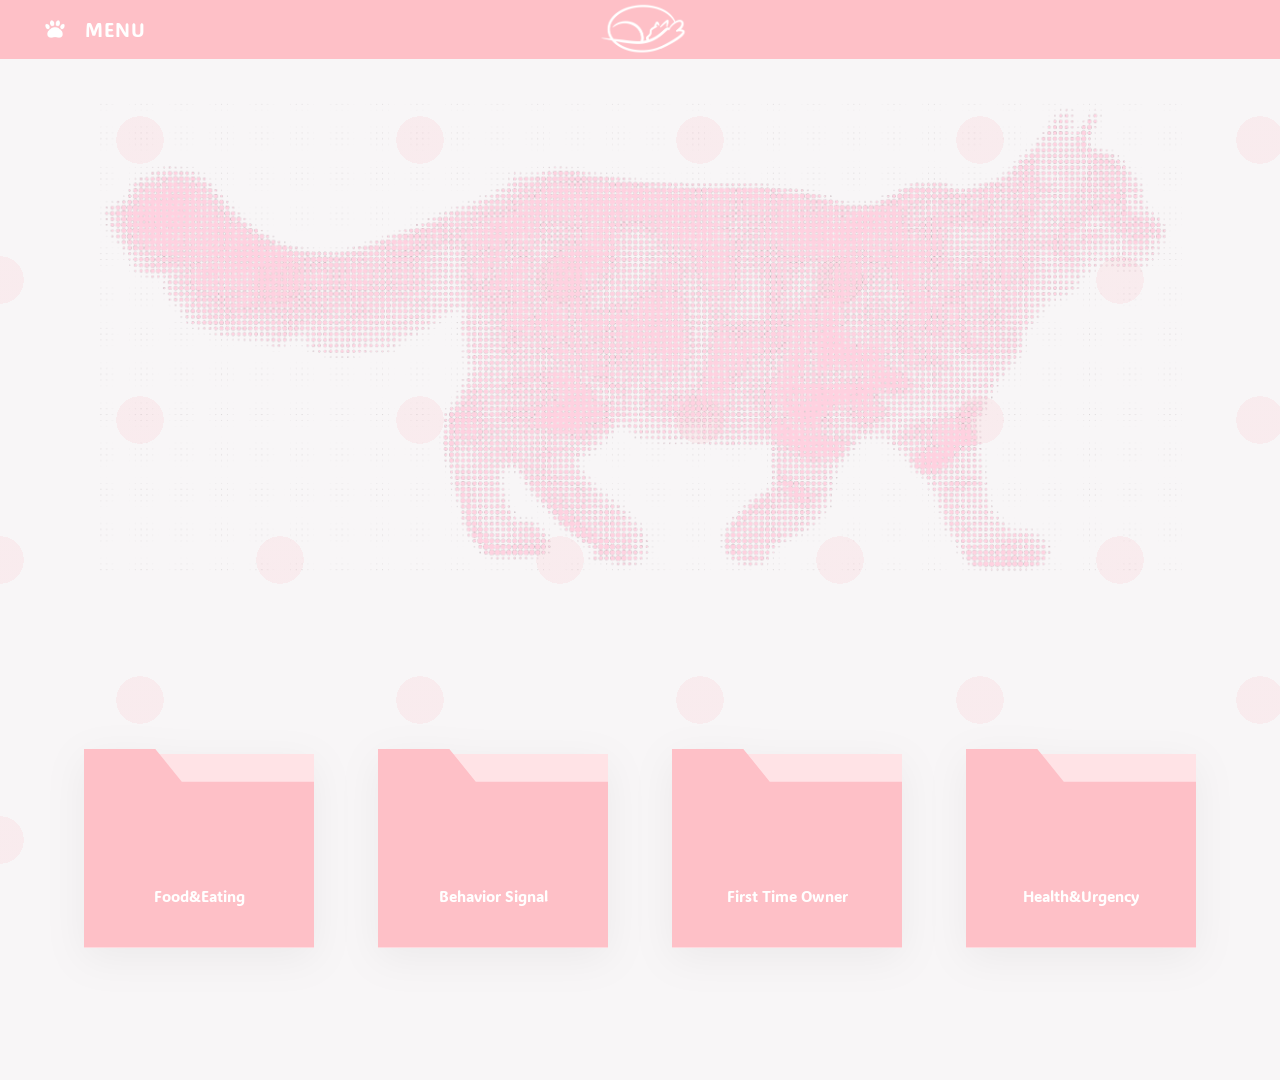
==== commit 2ab8fa78: "Fix HTML formatting and structure" ====
--- a/index.html
+++ b/index.html
@@ -186,4 +186,4 @@
     </section>
   </main>
 </body>
-</html>+</html>
--- a/style.css
+++ b/style.css
@@ -67,6 +67,17 @@
   margin: 0 auto;
 }
 
+/* 🌟 1. 正常状态 (一直在页面上显示的状态) */
+html, body, a, button, .resource-card, .folder-card {
+  cursor: url('img/cursor1.png') 16 16, auto !important;
+}
+
+/* 🌟 2. 点击/长按瞬间的状态 (Active 状态) */
+/* 当你在页面任何地方按下鼠标左键不松开时，会触发这个变化 */
+html:active, body:active, a:active, button:active {
+  cursor: url('img/cursor2.png') 16 16, auto !important;
+}
+
 /* ========== Background Design ========== */
 body {
   background-color: #f8f6f7;
@@ -87,7 +98,24 @@
   width: 100%;
   height: var(--topbar-height);
   background: var(--topbar-bg);
-}
+
+  /* 🌟 关键修改：开启吸顶模式 */
+  position: sticky;
+  top: 0;
+  left: 0;
+  width: 100%;
+  
+  /* 🌟 确保它永远在所有内容的最上层 */
+  z-index: 9999; 
+
+  /* 保持你原本的其他设计 */
+  height: var(--topbar-height);
+  background-color: var(--topbar-bg);
+  display: flex;
+  align-items: center;
+  transition: all 0.3s ease; /* 让可能存在的颜色变化更平滑 */
+}
+
 
 .topbar__inner {
   position: relative;
@@ -1288,4 +1316,57 @@
   font-size: 0.8rem;
   font-weight: bold;
   text-transform: uppercase;
-}+}
+
+/* ========== 状态栏 (Breadcrumbs) 样式 ========== */
+.breadcrumb-nav {
+  padding: 15px var(--page-padding);
+  max-width: var(--max-width);
+  margin: 0 auto;
+}
+
+.breadcrumb-list {
+  display: flex;
+  list-style: none;
+  background: white; /* 纯白底色 */
+  padding: 12px 25px;
+  border-radius: 50px; /* 胶囊状圆角 */
+  border: 2px solid #ffe3e6; /* 淡粉色边框 */
+  box-shadow: 0 4px 10px rgba(0,0,0,0.02);
+  gap: 10px;
+  align-items: center;
+}
+
+.breadcrumb-item {
+  font-family: "ADLaM Display", sans-serif;
+  font-size: 0.95rem;
+  color: #ff8a98; /* 粉色文字 */
+  display: flex;
+  align-items: center;
+}
+
+/* 链接样式 */
+.breadcrumb-item a {
+  text-decoration: none;
+  color: #ff8a98;
+  transition: opacity 0.3s;
+}
+
+.breadcrumb-item a:hover {
+  opacity: 0.7;
+  text-decoration: underline;
+}
+
+/* 分隔符：在每一项后面加一个猫爪或箭头 */
+.breadcrumb-item + .breadcrumb-item::before {
+  content: ">"; 
+  margin-right: 10px;
+  font-size: 0.8rem;
+  opacity: 0.5;
+}
+
+/* 当前所在位置的状态 */
+.breadcrumb-item.active {
+  color: #5f5a5d; /* 灰色，表示当前页不可点 */
+  pointer-events: none;
+}
